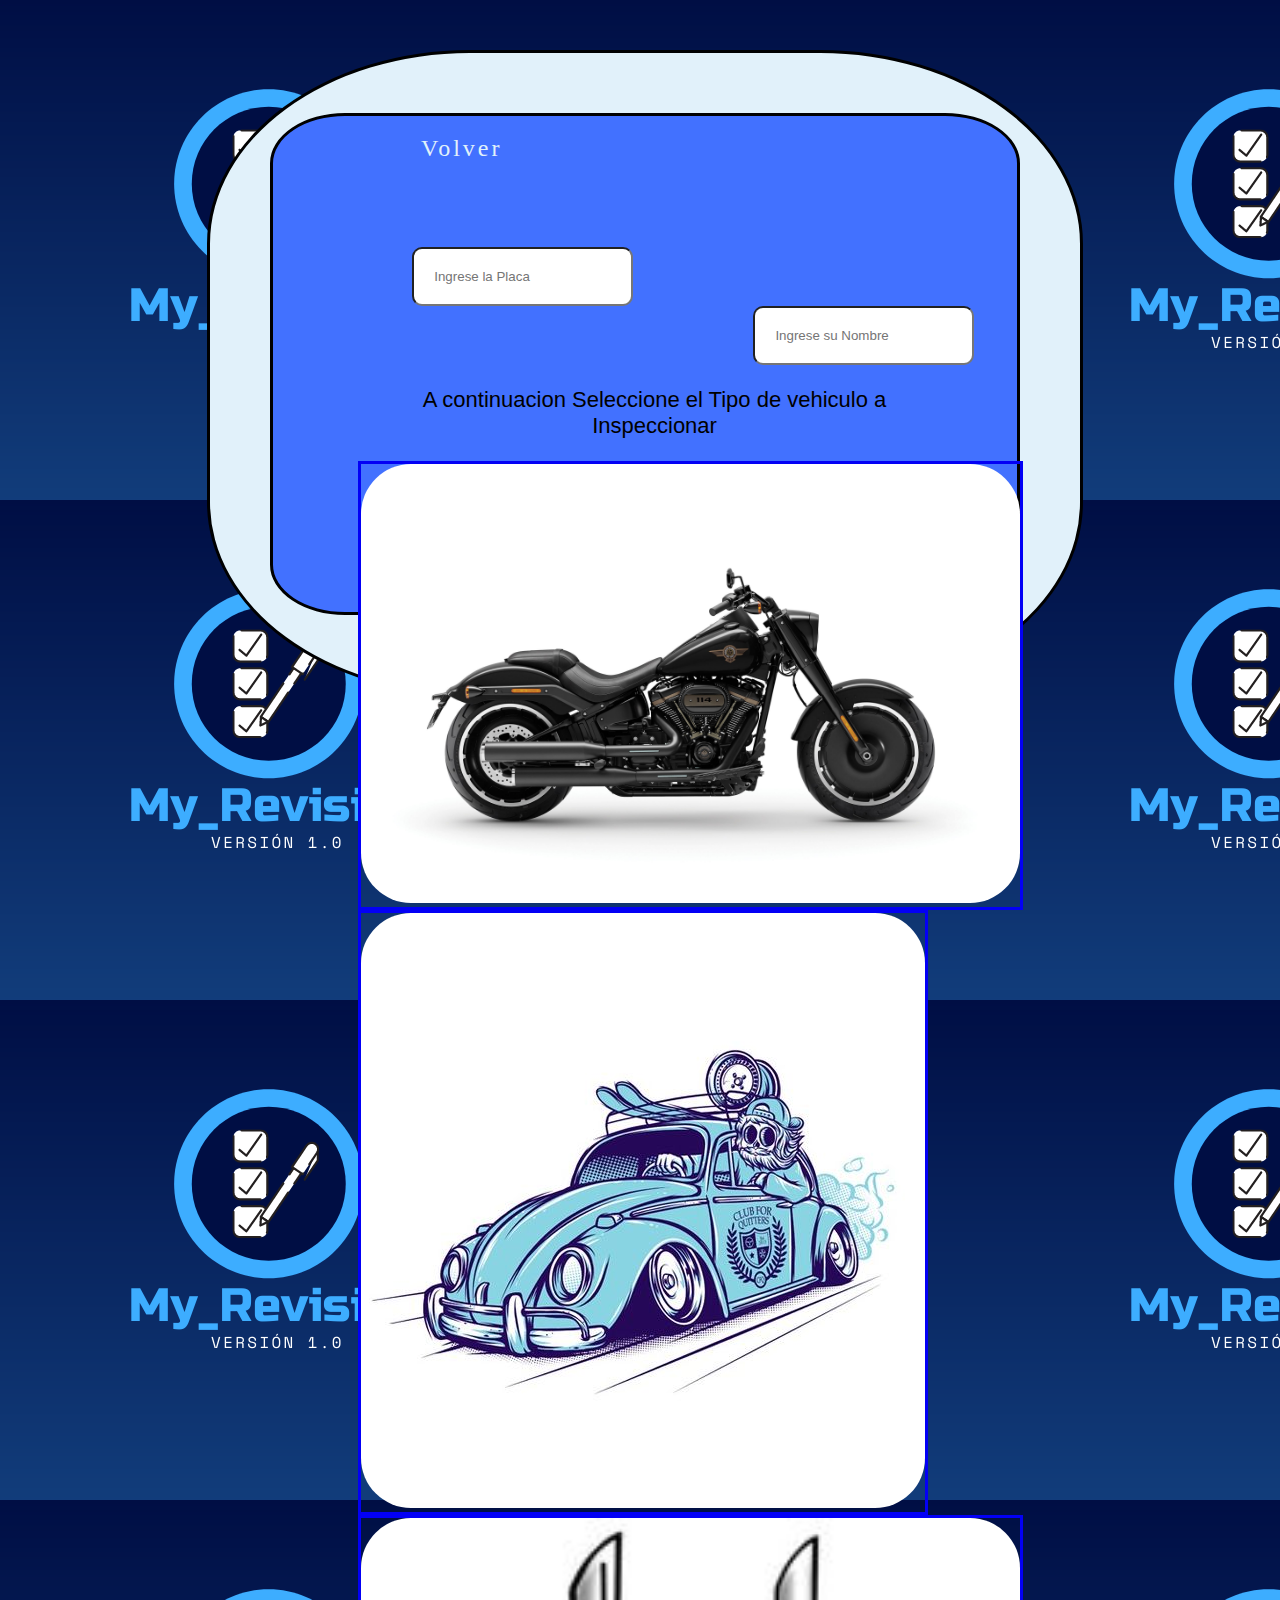
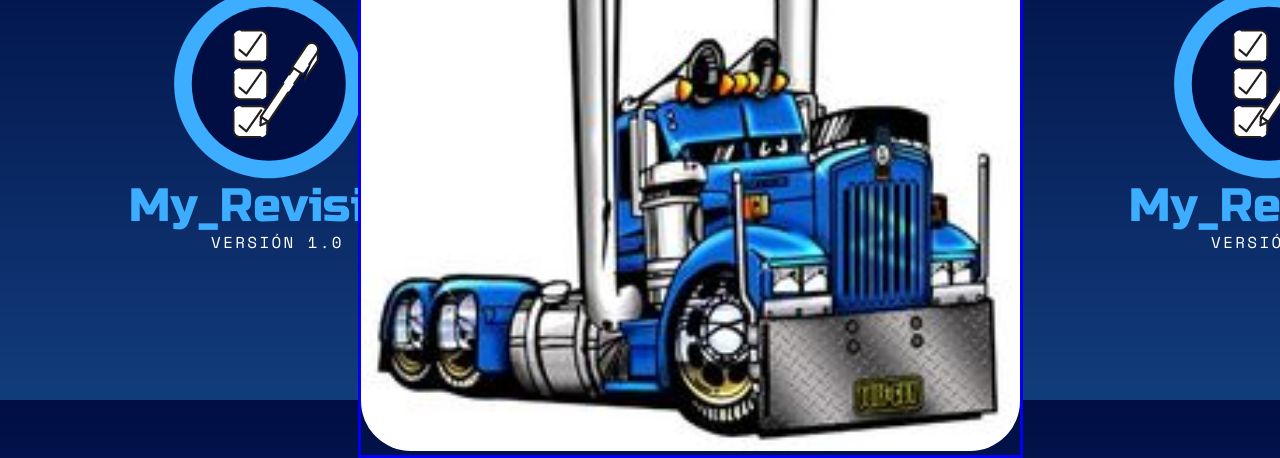
==== ATM_PROJECT/registro.html @ 9625de1c "Initial commit" ====
<!DOCTYPE html>
<html lang="es">
<head>
    <meta charset="utf-8">
    <meta name="description"  content="revision">
    <meta name="author" content="Diego Rivera">
    <meta name="keyword" content="revision,alistamiento,tecnomecanica">
    <title>Registro_MyRTM</title>
    <link rel="stylesheet" href="estilos.css">
</head>

<body background="imagenesrtm/rtm1.0.png">

    <center><div class="selecontenedor">
        
        <div class="selecinterno">

            <div class="vehiculos">
                
             <center><a href="#" class="btn-neon">
                <span id="span1"></span>
                <span id="span2"></span>
                <span id="span3"></span>
                <span id="span4"></span>
                  Volver</a></center>
            
             </div><label><input class="placa" type="text" placeholder="Ingrese la Placa"></label>
             <label><input class="intoname" type="text" placeholder="Ingrese su Nombre"></label>
             <p class="seleccione">A continuacion Seleccione el Tipo de vehiculo a Inspeccionar</p>

             
                <div class="moto"><a href="Motocicleta.html"><img class="img_moto" src="imagenesrtm/moto.jpg" ></a></div>

                <div class="sencillo"><a href="Sencillo.html"><img class="img_sencillo" src="imagenesrtm/sencillonick.jpg"></a></div>

                <div class="pesado"><a href="LlantaDoble.html"><img class="img_pesado" src="imagenesrtm/mula2.jpg" ></a></img></div>

             

                

              
                


            </div>



        </div>

        


    </div></center>



</body>



</html>
---- ATM_PROJECT/estilos.css ----
.contenedor{
    
    background-color: #E1F1FA;
    display: flex;
    height: 620px;
    width: 850px;
    margin-top: 40px;
    margin-bottom: 50px;
    padding: 10px 10px;
    margin-left: 10px;
    border-radius: 30%;
    border-style: solid;
}
.segundo{
    background-color: #4271FF;
    height: 80%;
    width: 90%;
    justify-content: center;
    margin: 50px;
    border-radius: 10%;
    border-style: solid;
   
    
}
.rtm1{
    height: 250px;
    width: 250px;
    border-radius: 50%;
    
    border-style: solid;
    border-color: seashell;
}
.slogan{
   font-family:Arial, Helvetica, sans-serif; 
   margin: 10px;
   font-size: 20px;
}
.btnstart{
    width: 30%;
    margin: 30px;
    border-radius: 50%;
    border-style: solid;
    border-color: seashell;

}
.btnstart:hover{
    transform: scale(0.9,0.9);
}

.containerbody{
    background-color: #E1F1FA;
    display: flex;
    justify-content: space-around;
    margin: 0 auto 0 auto;
    width: 100%;
    height: 300px;
    padding: 0;
    text-align: center;
    font-size: 20px;
    padding: 3px;
    align-items: center;
}
footer{
    max-width: 100%;
    background-color: #202020;
    color: white;

}
.container-footer-all{
    width: 100%;
    max-width: 1600px;
    margin-bottom: 10px;
    flex-wrap: wrap;
    
}
.container-body{
    display: flex;
    justify-content: center;
}
.column1{
    max-width: 400px;
}
.column1 h1{
    display: flex;
    font-size: 22px;
}
.column1 p{
    font-size: 14px;
    color: #c7c7c7;
    margin-top: 20px;
}
.column2{
    max-width: 400px;
}
.column2 h1{
    font-size: 22px;
}
.row{
margin-top: 20px;
}
.row img{
    width: 36px;
    height: 36px;
}
.row label{
    margin-top: 10px;
    margin-left: 20px;
    color: #c7c7c7;
}

.column3{
    max-width: 400px;
}
.column3 h1{
    font-size: 22px;
}
.row2{
    margin-top: 20px;
    display: flex;
}
.row2 img{
    width: 36px;
    height: 36px;
}
.row2 label{
    margin-top: 10px;
    margin-left: 20px;
    max-width: 140px;

}
.containerfooter{
    width: 97%;
    background:#101010;
    display: flex;
    padding: 20px;
    justify-content: space-between;
}

.copyright{
    color: #c7c7c7;
}
.copyright a{
    text-decoration: none;
    color: #c7c7c7;
    font-weight: bold;
}
.information a {
    text-decoration: none;
    color: #c7c7c7;
}

@media (min-width:100px){
    .contenedor{
    display: inline-flex;
    }

}

/*Desde aqui para abajo se encuentra el codigo css para registro.HTML*/

.btn-neon{
    margin-top: 4px;
    position:relative;
    display: inline-block;
    padding: 15px 30px;
    color: #E1F1FA;
    letter-spacing: 3px;
    font-size: 24px;
    text-decoration: none;
    overflow: hidden;
    transition: 0.2s;
}

.btn-neon:hover{
    background:#0028ff ;
    box-shadow: 0 0 10px #0028ff, 0 0 40px #0028ff, 0 0 80px #0028ff;
    transition-delay: 1s;
}
.btn-neon span{
    position: absolute;
    display: block;
}

#span1{
    top: 0;
    left: -100%;
    width: 100%;
    height: 2px;
    background: linear-gradient(90deg,transparent,#0028ff);
}
.btn-neon:hover #span1{
    left: 100%;
    transition: 1s;

}
#span3{
    bottom: 0;
    right: -100%;
    width: 100%;
    height: 2px;
    background: linear-gradient(270deg,transparent,#0028ff);
}
.btn-neon:hover #span3{
    right: 100%;
    transition: 1s;
    transition-delay: 0.5s;

    
}
#span2{
    top: -100%;
    right: 0;
    width: 2px;
    height: 100%;
    background: linear-gradient(180deg,transparent,#0028ff);
}
.btn-neon:hover #span2{
    right: 100%;
    transition: 1s;
    transition-delay: 0.25s;
    
}
#span4{
    bottom: -100%;
    left: 0;
    width: 2px;
    height: 100%;
    background: linear-gradient(360deg,transparent,#0028ff);
}
.btn-neon:hover #span4{
    bottom: 100%;
    transition: 1s;
    transition-delay: 0.75s;
    
}

.selecontenedor{
    background-color: #E1F1FA;
    height: 620px;
    width: 850px;
    margin-top: 50px;
    margin-bottom: 50px;
    padding: 10px 10px;
    margin-left: 10px;
    border-radius: 30%;
    border-style: solid;
}
.selecinterno{
    background-color: #4271FF;
    height: 80%;
    
    padding-left: 10%;
    margin: 50px;
    border-radius: 10%; 
    border-style: solid;
    
}

input.placa{
    margin-top: 10%;
    margin-right: 50%;
    border-bottom-style:inset;
    padding: 20px;
    border-radius: 10px;

}
input.intoname{
      
    margin-right: 50%;
    border-bottom-style:inset;
    padding: 20px;
    margin-left: 60%;
    border-radius: 10px;  
}
.intoname:hover{
    background: #E1F1FA;
}
.placa:hover{
    background: #E1F1FA;
}
.seleccione{
    margin-right: 10%;
    font-family:sans-serif;
    font-size: 22px;
    position: inherit;
    display: grid;
    grid-template-rows: 3 ;
   
}
.vehiculos{
    width: 80%;
    margin-right: 10%;
    display:grid;
    grid-template-columns: 100px 100px 100px;
    grid-template-rows: 100px;
    display: flex;
     
}

.vehiculos div{
    margin: 10px;
    border-radius: 50px;
}
.vehiculos div:hover{
 transform: scale(1.1,1.1);
}

.moto{
    
    border-style: solid;
    grid-column-start: 1;
    grid-row-start: 1;
    float:left;
    width: 100%;
    border-color: #0300F5;

}

.moto img{
    width: 100%;
    height: 100%;
    border-radius: 50px;

}
.moto img:hover{
transform: scale(1.1,1.1);
}

.sencillo{
    
    border-style: solid;
    grid-column-start: 2;
    grid-row-start: 1;
    float:left;
    border-color: #0300F5;


}
.sencillo img{
width: 100%;
height: 100%;
border-radius: 50px;
}

.sencillo img:hover{
    transform: scale(1.1,1.1);
}
.pesado{
    border-style: solid;
    grid-column-start: 3;
    grid-row-start: 1;
    float: left;
    width: 100%;
    border-color: #0300F5;

}
.pesado img{
    width: 100%;
    height: 100%;
    border-radius: 50px;
}
.pesado img:hover{
    transform: scale(1.1,1.1);
}

/*Desde aqui para abajo se encuentra el codigo css para rtm_Motocicleta.HTML*/

.conte_principal_moto{
    background-color: #E1F1FA;
    height: 620px;
    width: 850px;
    margin-top: 50px;
    margin-bottom: 50px;
    padding: 10px 10px;
    margin-left: 10px;
    border-radius: 30%;

}
.conte_interno_moto{
    background-color: #4271FF;
    height: 80%;
   
    padding-left: 32%;
    margin: 50px;
    border-radius: 10%; 

}
/*Desde aqui para abajo se encuentra el codigo css para Sencillo.HTML*/

.conte_principal_sencillo{
    background-color: #E1F1FA;
    height: 620px;
    width: 850px;
    margin-top: 50px;
    margin-bottom: 50px;
    padding: 10px 10px;
    margin-left: 10px;
    border-radius: 30%;
}
.conte_interno_sencillo{
    background-color: #4271FF;
    height: 80%;
   
    padding-left: 32%;
    margin: 50px;
    border-radius: 10%; 
}
/*Desde aqui para abajo se encuentra el codigo css para rtm_llantadoble.HTML*/

.conte_principal_llantadoble{
    background-color: #E1F1FA;
    height: 620px;
    width: 850px;
    margin-top: 50px;
    margin-bottom: 50px;
    padding: 10px 10px;
    margin-left: 10px;
    border-radius: 30%;
}
.conte_interno_llantadoble{
    background-color: #4271FF;
    height: 80%;
   
    padding-left: 32%;
    margin: 50px;
    border-radius: 10%;
}
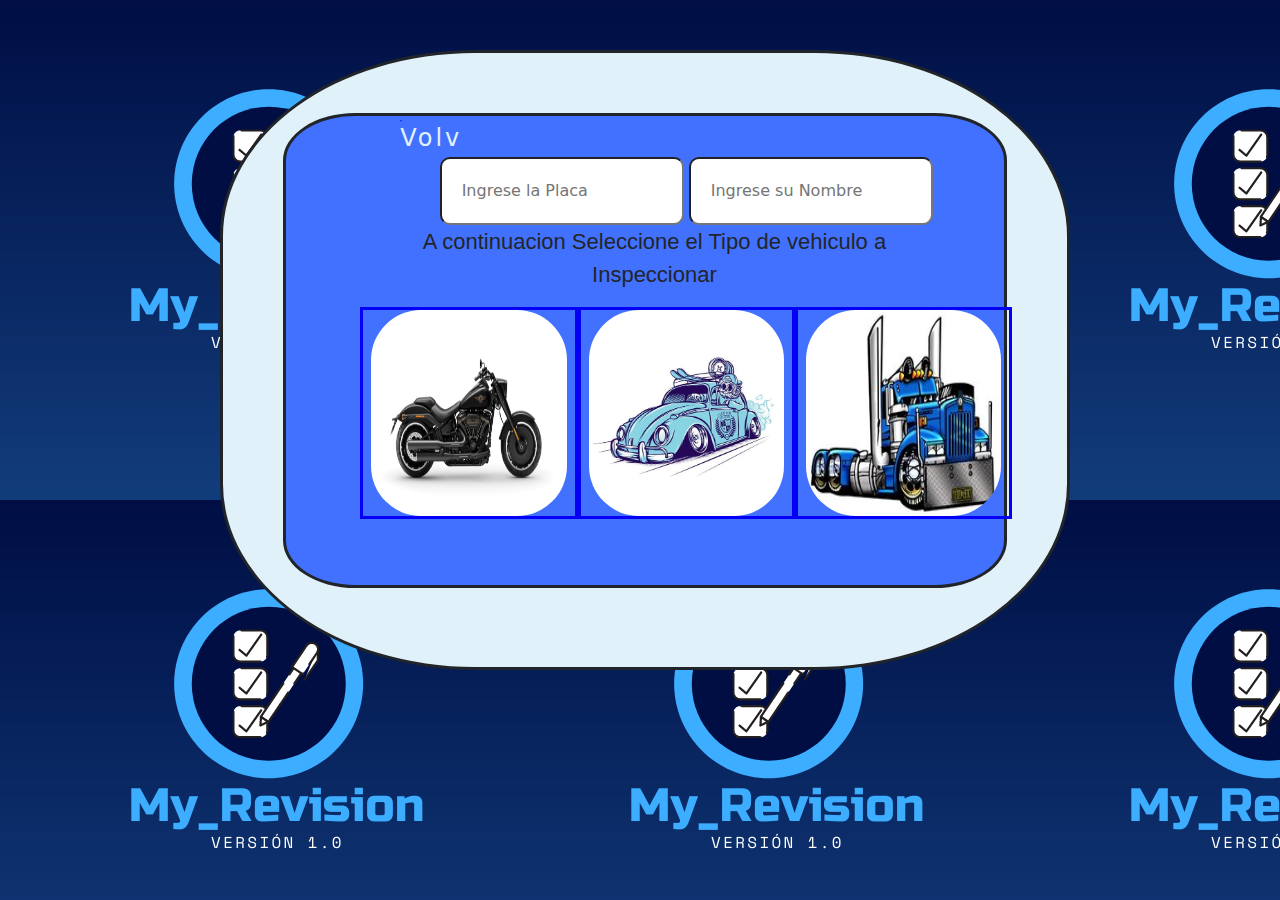
==== commit 95a5f70a: "registro y estilos" ====
--- a/ATM_PROJECT/registro.html
+++ b/ATM_PROJECT/registro.html
@@ -1,63 +1,52 @@
 <!DOCTYPE html>
-<html lang="es">
-<head>
-    <meta charset="utf-8">
-    <meta name="description"  content="revision">
-    <meta name="author" content="Diego Rivera">
-    <meta name="keyword" content="revision,alistamiento,tecnomecanica">
-    <title>Registro_MyRTM</title>
-    <link rel="stylesheet" href="estilos.css">
-</head>
-
-<body background="imagenesrtm/rtm1.0.png">
-
-    <center><div class="selecontenedor">
-        
-        <div class="selecinterno">
-
-            <div class="vehiculos">
-                
-             <center><a href="#" class="btn-neon">
-                <span id="span1"></span>
-                <span id="span2"></span>
-                <span id="span3"></span>
-                <span id="span4"></span>
-                  Volver</a></center>
-            
-             </div><label><input class="placa" type="text" placeholder="Ingrese la Placa"></label>
-             <label><input class="intoname" type="text" placeholder="Ingrese su Nombre"></label>
-             <p class="seleccione">A continuacion Seleccione el Tipo de vehiculo a Inspeccionar</p>
-
-             
-                <div class="moto"><a href="Motocicleta.html"><img class="img_moto" src="imagenesrtm/moto.jpg" ></a></div>
-
-                <div class="sencillo"><a href="Sencillo.html"><img class="img_sencillo" src="imagenesrtm/sencillonick.jpg"></a></div>
-
-                <div class="pesado"><a href="LlantaDoble.html"><img class="img_pesado" src="imagenesrtm/mula2.jpg" ></a></img></div>
-
-             
-
-                
-
-              
-                
-
-
-            </div>
-
-
-
-        </div>
-
-        
-
-
-    </div></center>
-
-
-
-</body>
-
-
-
-</html>+	<html lang="es">
+		<head>
+			<meta charset="utf-8">
+				<meta name="description" content="revision">
+				<meta name="author" content="Diego Rivera">
+				<meta name="keyword" content="revision,alistamiento,tecnomecanica">
+				<title>Registro_MyRTM</title>
+				<link rel="stylesheet" href="estilos.css">
+				<link rel="stylesheet" href="css/bootstrap.min.css" />
+		</head>
+							<body background="imagenesrtm/rtm1.0.png">
+								<center>
+									<div class="selecontenedor">
+										<div class="selecinterno">
+											<div class="vehiculos">
+												<center>
+													<a href="#" class="btn-neon">
+														<span id="span1"/>
+														<span id="span2"/>
+														<span id="span3"/>
+														<span id="span4"/>
+														Volver</a>
+												</center>
+											</div>
+											<label>
+												<input class="placa" type="text" placeholder="Ingrese la Placa"></label>
+												<label>
+													<input class="intoname" type="text" placeholder="Ingrese su Nombre"></label>
+													<p class="seleccione">A continuacion Seleccione el Tipo de vehiculo a Inspeccionar</p>
+													<div class="row row-cols-1 row-cols-sm-2 row-cols-md-3 g-3">
+														<div class="col moto">
+																<img class="img_moto" src="imagenesrtm/moto.jpg"></img>
+														</div>
+														
+														<div class="col sencillo">
+																<img class="img_sencillo" src="imagenesrtm/sencillonick.jpg"></img>
+														</div>
+														
+														<div class="col pesado">
+																<img class="img_moto" src="imagenesrtm/mula2.jpg"></img>
+														</div>
+													</div>
+												</div>
+											</div>
+										</div>
+									</center>
+									<script src="~/lib/jquery/dist/jquery.min.js"/>
+									<script src="~/lib/bootstrap/dist/js/bootstrap.bundle.min.js"/>
+									<script src="~/js/site.js" asp-append-version="true"/>
+								</body>
+							</html>--- a/ATM_PROJECT/estilos.css
+++ b/ATM_PROJECT/estilos.css
@@ -259,20 +259,19 @@
 }
 
 input.placa{
-    margin-top: 10%;
-    margin-right: 50%;
-    border-bottom-style:inset;
+    margin-right: 10%;
+    border-bottom-style: inset;
     padding: 20px;
+    /* margin-left: 0%; */
     border-radius: 10px;
 
 }
-input.intoname{
-      
-    margin-right: 50%;
-    border-bottom-style:inset;
+input.intoname{ 
+    margin-right: 10%;
+    border-bottom-style: inset;
     padding: 20px;
-    margin-left: 60%;
-    border-radius: 10px;  
+    /* margin-left: 0%; */
+    border-radius: 10px; 
 }
 .intoname:hover{
     background: #E1F1FA;
